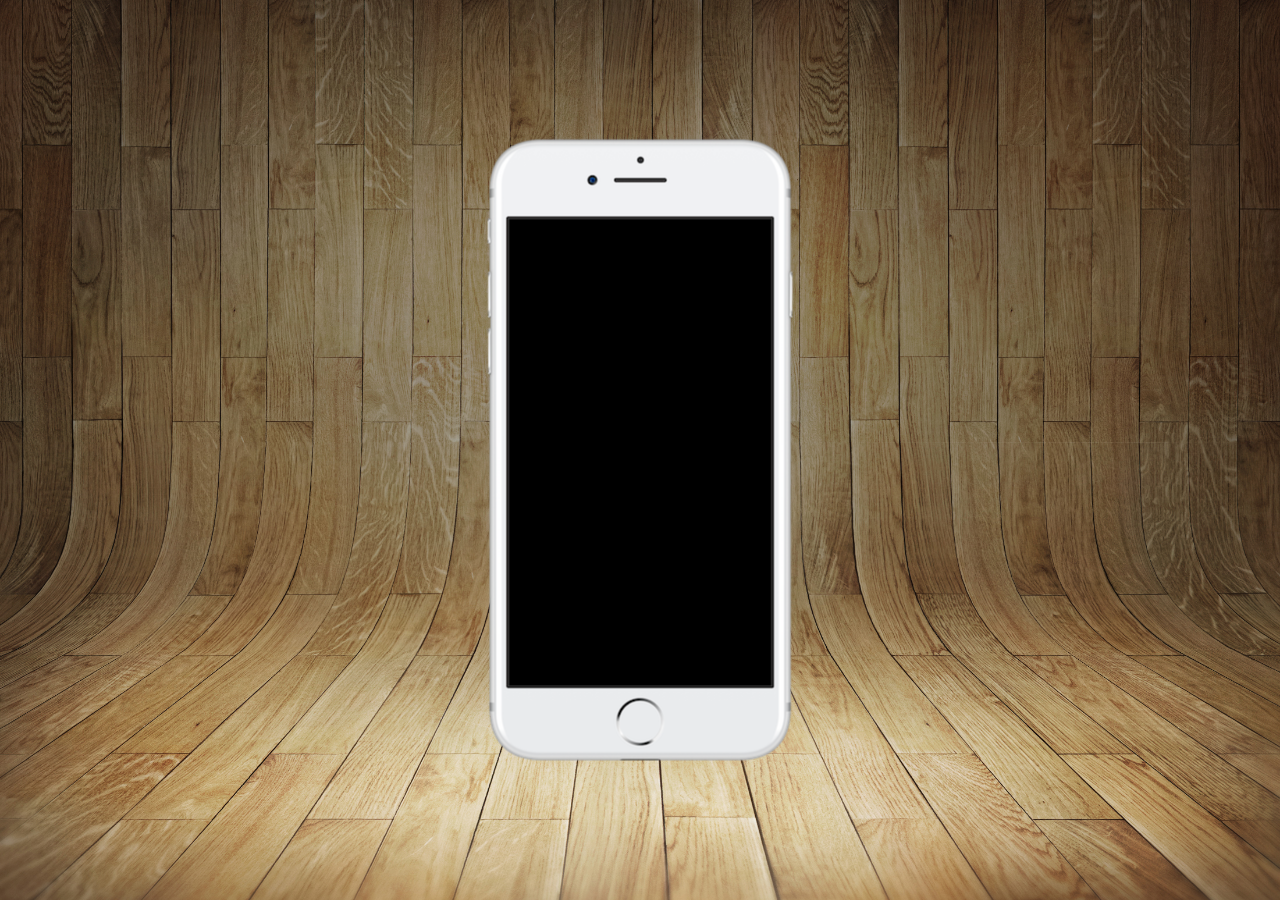
==== index.html @ 3f3cc136 "estilo base do projeto" ====
<!DOCTYPE html>
<html lang="pt-br">
<head>
    <meta charset="UTF-8">
    <meta http-equiv="X-UA-Compatible" content="IE=edge">
    <meta name="viewport" content="width=device-width, initial-scale=1.0">
    <title>Projeto redes sociais</title>
    <link rel="shortcut icon" href="favicon.ico" type="image/x-icon">
    <link rel="stylesheet" href="estilos/style.css">
   
</head>
<body>
   
    <main>
        <section id="phone">


        </section>
        <section id="redes-sociais">


        </section>
    </main>
    

</body>
</html>
---- estilos/style.css ----
@charset "uft-8";

*{
    margin: 0px;
    padding: 0px;
    font-family: Arial, Helvetica, sans-serif;
}

html, body{

    height: 100vh;
    width: 100vw;
    background-color: black;

}

body{
    background: url(..//imagens/fundo-madeira.jpg) no-repeat top center;
    background-size: cover;
}

main{
    position: relative;
    height: 100vh;
   
}

section#phone{
    position:absolute;
    top: 50%;
    left: 50%;
    transform: translate(-50%, -50%);


    height: 627px;
    width: 311px;
   
    background: url(..//imagens/frame-iphone.png) no-repeat;
}
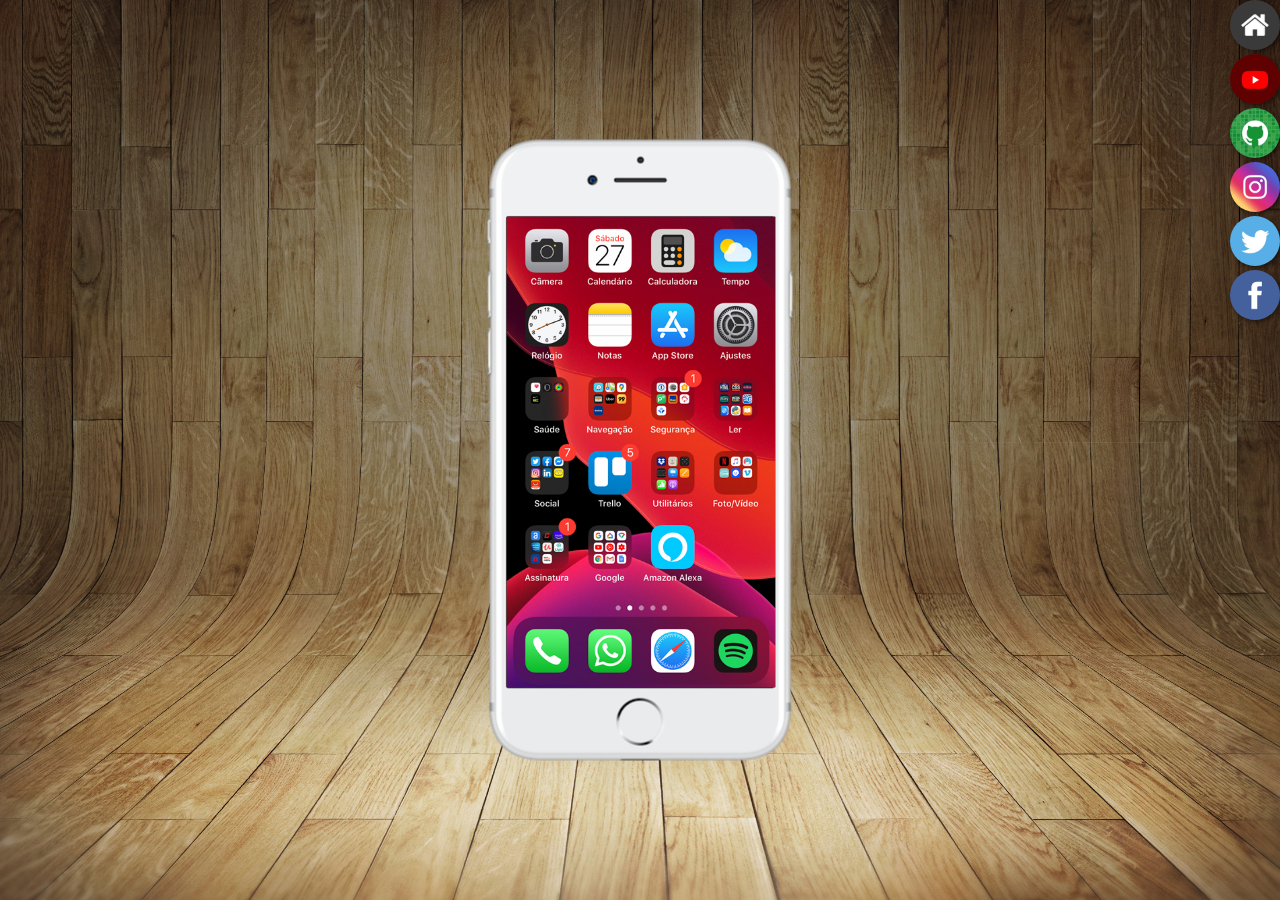
==== commit 1ef9c152: "." ====
--- a/index.html
+++ b/index.html
@@ -13,12 +13,21 @@
    
     <main>
         <section id="phone">
-
+            
+        <iframe src="home.html" name="tela" id="tela" frameborder="0">
+            seu navegador não é compatível.
+        </iframe>
 
         </section>
         <section id="redes-sociais">
-
-
+            
+            <a href="home.html" target="tela"><img src="imagens/logo-home.jpg" alt="home"></a><br>
+            <a href="youtube.html"><img src="imagens/logo-youtube.jpg" alt="Youtube"></a><br>
+            <a href="#" target="tela"><img src="imagens/logo-github.jpg" alt="GitHub"></a><br>
+            <a href="#" target="tela"><img src="imagens/logo-instagram.jpg" alt="Instagram"></a><br>
+            <a href="#" target="tela"><img src="imagens/logo-twitter.jpg" alt="Twitter"></a><br>
+            <a href="#" target="tela"><img src="imagens/logo-facebook.jpg" alt="FaceBook"></a>
+            
         </section>
     </main>
     
--- a/estilos/style.css
+++ b/estilos/style.css
@@ -36,4 +36,34 @@
     width: 311px;
    
     background: url(..//imagens/frame-iphone.png) no-repeat;
+}
+
+iframe#tela{
+    position: relative;
+    top: 80px;
+    left: 22px;
+    width: 269px;
+    height: 471px;
+}
+
+section#redes-sociais{
+    text-align: right;
+}
+
+section#redes-sociais > a > img{
+
+    width: 50px;
+    height: 50px;
+    border-radius: 50%;
+    box-shadow: 2px 2px 5px rgba(0, 0, 0, 0.507);
+    box-sizing: border-box;
+
+}
+
+section#redes-sociais > a > img:hover{
+
+    border: 2px solid rgba(255, 255, 255, 0.658);
+    transform: translate(-3px, -3px);
+    box-shadow: 5px 5px 10px rgba(0, 0, 0, 0.568);
+    transition: transform .3s;
 }